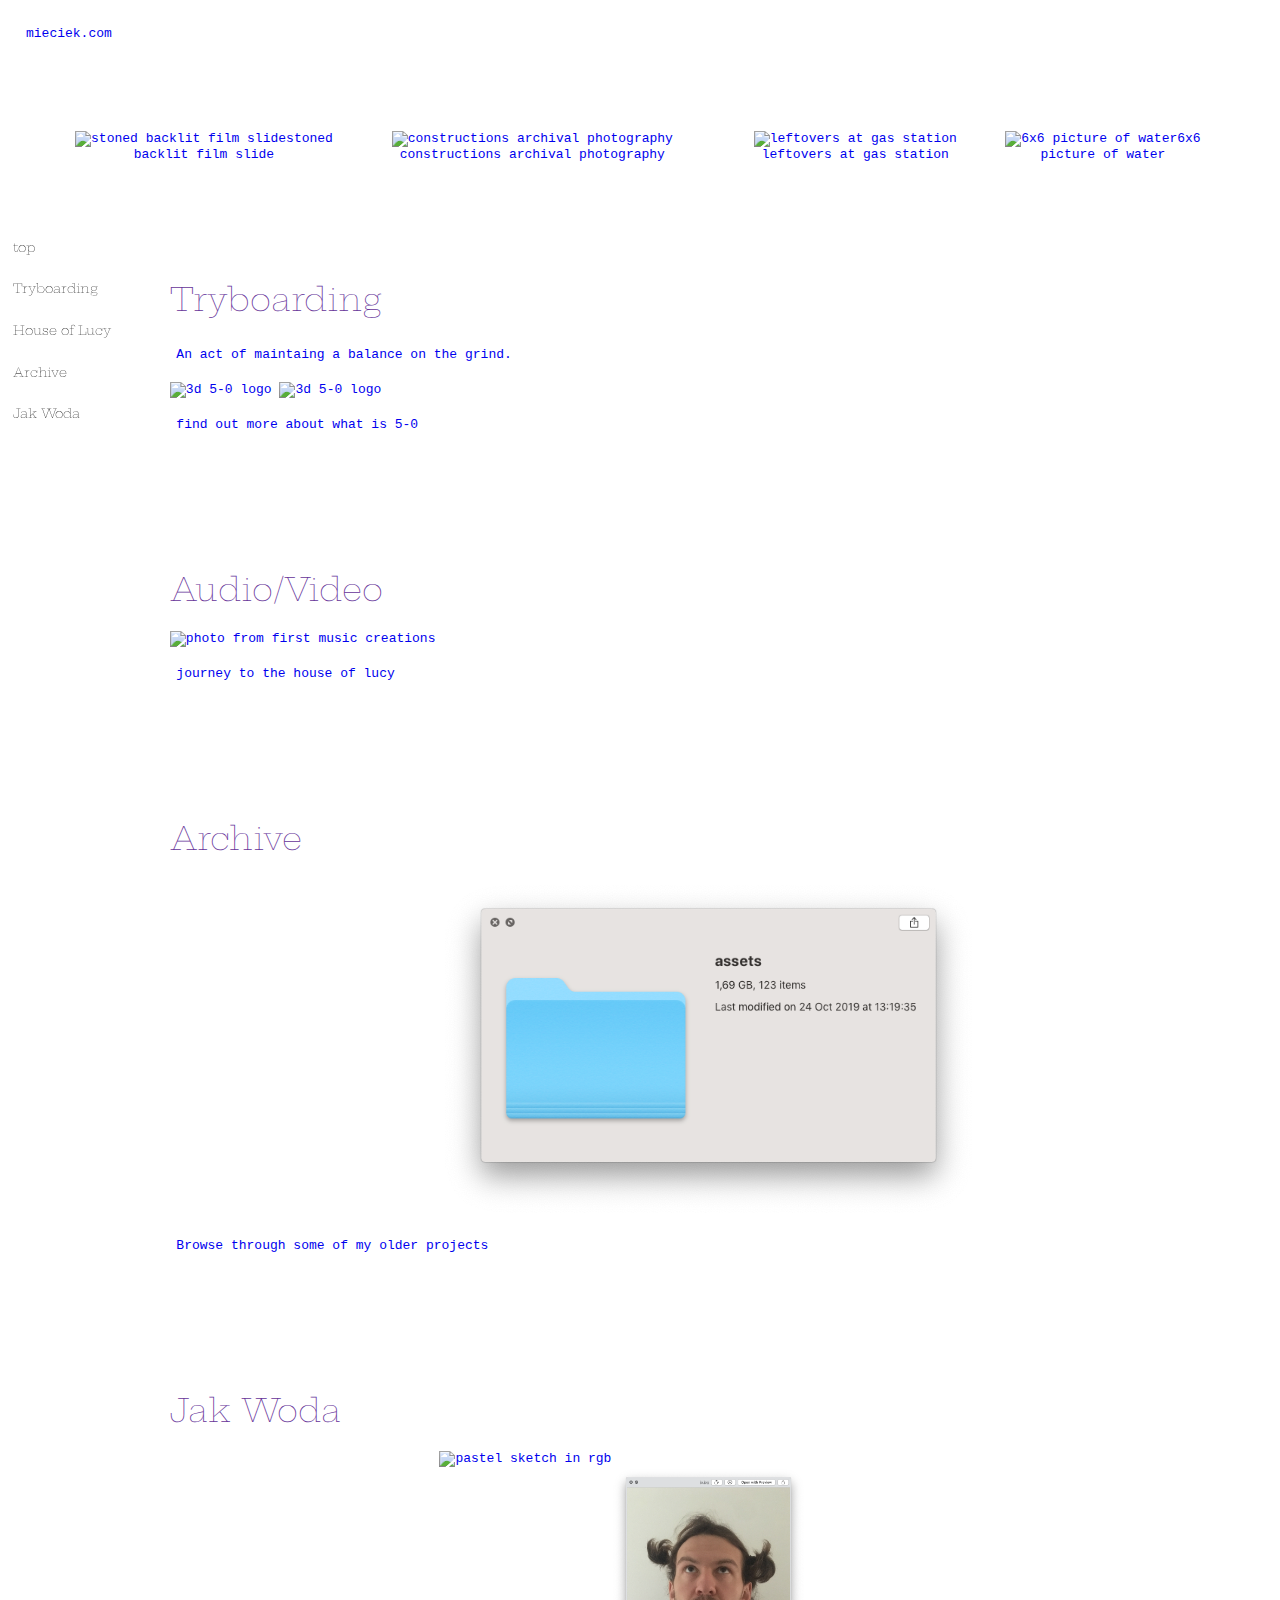
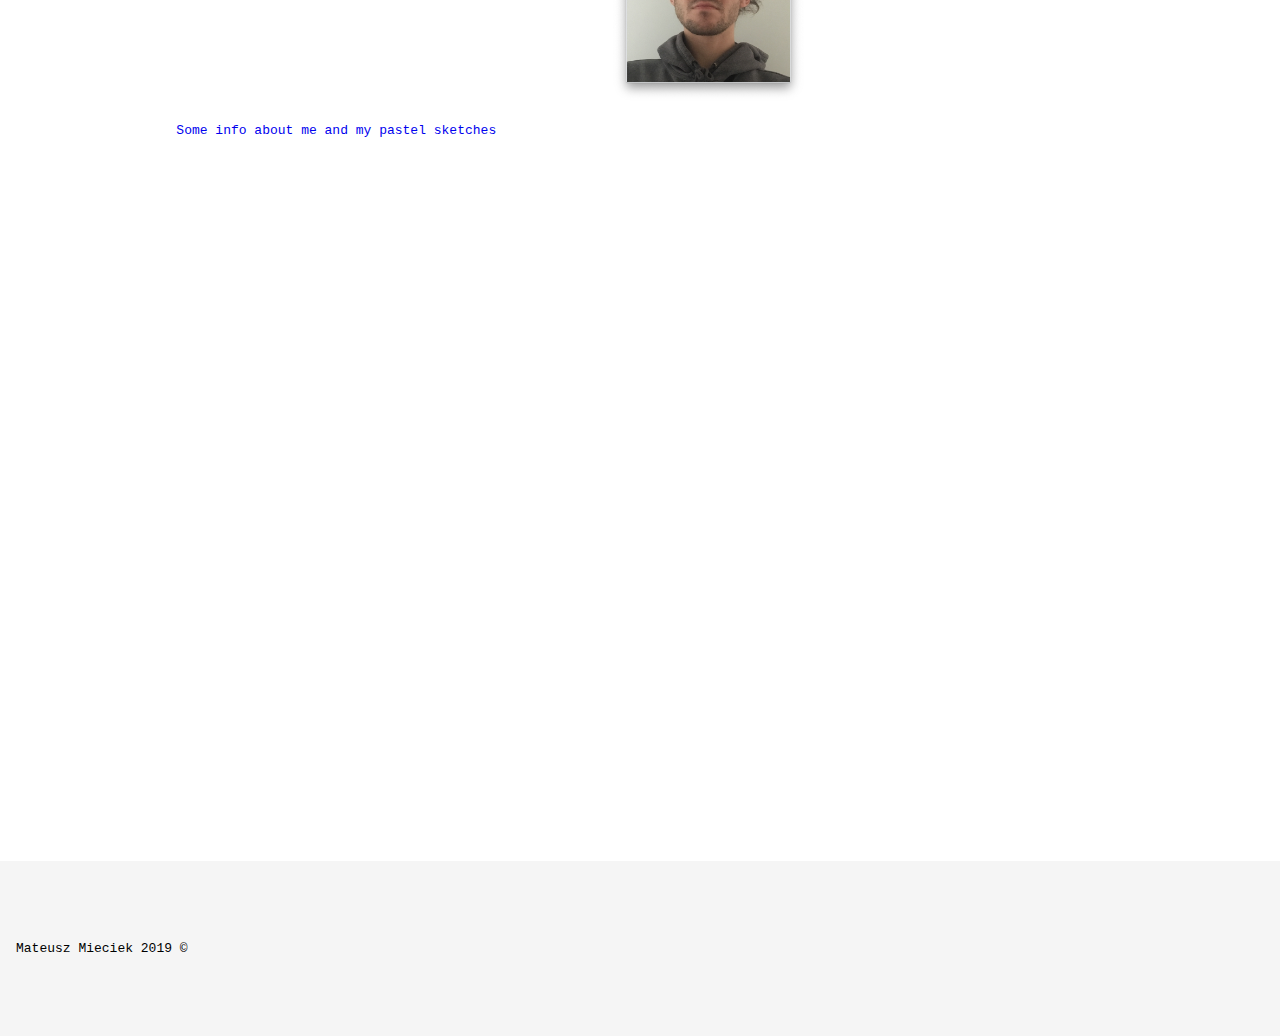
==== index.html @ d3d22880 "copy improved, testing carousel" ====
<!DOCTYPE html>
<html lang="en">
<head>
    <meta charset="UTF-8">
    <meta name="viewport" content="width=device-width, initial-scale=1.0">
    <meta http-equiv="X-UA-Compatible" content="ie=edge">
    <link rel="stylesheet" href="style.css">
    <link rel="stylesheet" href="archive.css">
    <link rel="stylesheet" href="https://use.typekit.net/wzc4ulb.css">
    <link rel="stylesheet" type="text/css" href="//cdn.jsdelivr.net/npm/slick-carousel@1.8.1/slick/slick.css"/>
    <script src="https://ajax.aspnetcdn.com/ajax/jQuery/jquery-3.4.1.min.js"></script>
   

    <title>Mateusz Mieciek Portfolio 2019</title>
</head>
<body>
    <a class="comeback" href="about.html">mieciek.com</a>
    <header id="section-0">
      <!--   <h1 id="welcometext">welcome to my portfolio website</h1> -->
        <div class="collageindex">
        <a href="#section-1"><img class="picture hidden" src="fajvoinpro.png" alt="stoned backlit film slide">stoned backlit film slide</a>
        <a href="#section-2"><img class="picture hidden" src="construct1.png" alt="constructions archival photography">constructions archival photography</a>
        <a href="#section-3"><img class="picture hidden" src="archive.png" alt="leftovers at gas station">leftovers at gas station</a>
        <a href="#section-4"><img class="picture hidden" src="water.png" alt=" 6x6 picture of water">6x6 picture of water</a>
       <!--  <a href="about.html"><img class="picture hidden" src="ja.png" alt="picture of me in pigtails"></a> -->

      </div>
              </header>
      
      <nav>
        <ul> 
          <li><a href="#section-0">top</a></li>
          <li><a href="#section-1">Tryboarding</a></li>
          <li><a href="#section-2">House of Lucy</a></li>
          <li><a href="#section-3">Archive</a></li>
          <li><a href="#section-4">Jak Woda</a></li>
          
        </ul>
      </nav>
      
      <main> <a href="tryboarding.html"><section id="section-1">
          <h1>Tryboarding</h1>
          <p>An act of maintaing a balance on the grind.</p>
          <img class="picture" src="stone.png" alt="3d 5-0 logo">
          <img class="picture hidden" src="fajvo.png" alt="3d 5-0 logo">
          
          <p>find out more about what is 5-0</p></a>
        
        </section>
        <a href="house.html">
        <section id="section-2">
          <h1>Audio/Video</h1>
          <img class="picture" src="constructape.png" alt="photo from first music creations">
  
          <p>journey to the house of lucy</p></a>
        </section>
        <a href="archive.html">
        <section id="section-3">
          <h1>Archive</h1>
          <img class="picture" src="archiveindex.png" alt="screenshot of my archive">
          <p>Browse through some of my older projects</p>
        </section>
      </a>
      <a href="about.html">
        <section id="section-4">
          <h1>Jak Woda</h1>
          <img class="picture" src="wodasketch.jpg" alt="pastel sketch in rgb">
          <img id="small" class="picture" src="ja.png" alt="photo of myself in pigtails">
          <p>Some info about me and my pastel sketches</p>
        </section>
      </a>
      </main>
      
      <footer>
          Mateusz Mieciek 2019 &copy;
      </footer>    
      <script type="text/javascript" src="//cdn.jsdelivr.net/npm/slick-carousel@1.8.1/slick/slick.min.js"></script>
      
      <script src="script.js"></script>

</body>
</html>
---- style.css ----
@import url('https://fonts.googleapis.com/css2?family=Hepta+Slab:wght@1..900&display=swap');
@import url('https://fonts.googleapis.com/css2?family=Crimson+Pro:ital,wght@0,200..900;1,200..900&display=swap');
@import url("https://use.typekit.net/wzc4ulb.css");

html {
    scroll-behavior: smooth;
  }
  body {
    margin: 0;
    display: grid;
    grid-template-columns: min-content 1fr;
   font-family: monospace;

    /* this breaks position sticky in Firefox */
    /* overflow-x: hidden; */
  }
  a{text-decoration: none;}
  
  header {
    grid-column:1/3;
    
    color:rebeccapurple;
    padding: 4rem;
    text-align: center;

  }
  nav {
    white-space: nowrap;
    /*background: wheat;*/

  }
  nav ul {
    list-style: none;
    margin: 0;
    padding: 0;
    color:black;
  }
  section{
  
  display: flex;
  flex-direction: column;
  align-content: flex-end;
}
  /* Only stick if you can fit */
  @media (min-height: 300px) {
    nav ul {
      position: sticky;
      top: 0;

    }
  }
  nav ul li a {
    display: block;
    padding: 1em 1em;
    text-decoration: none;
    font-family: "Hepta Slab", serif;
    font-weight: 200;
    font-size: .8em;
    color:black;
  }
  nav ul li a.current {
    background: rebeccapurple;
    font-weight: 400;
    color:white;
   
  }
  main {
    padding-bottom: 40rem;
  }
  section {
    padding: 2rem;
    margin: 0 0 2rem 0;
    
  }

  footer {
    grid-column: 1 / 3;
    background: whitesmoke;
    padding: 5rem 1rem;
  }
  h1 {
    color:rebeccapurple;
   font-family: "Hepta Slab", serif;
    
    font-size: 2em;
    transition:ease-in-out 1s;
    font-weight: 200;
text-align: left;
  }
  h1:hover{
    transition:ease-in-out 1s;
     font-weight: 800;
  }
p{
  padding: .5em;
}
.picture{

align-self: center;
width: 50%;
height: auto;
}
.hidden{
transition: ease-in-out .5s;


}
.hidden:hover{
  opacity:0;



}
/* .hidden:hover{
  background-image: url("fajvo2.png");
  background-size: auto;
  
} */
.collageindex {
 
  display: flex;
  flex-wrap: nowrap;
  color:black;
}
 
  
    #welcometext{

padding: 1em;
    position: absolute;
    left:5%;
    top:5%;
      }
 #welcometext:hover{

transform: rotate(2deg);
font-size: .8em;

  }
  .comeback{
margin:2em;
text-align: left;
  }

    img#small.picture{
      width: 15em;
     }
  @media (max-width: 600px) {
    nav{
     display: none;
    }
    body{
      display:block;
    }
    main{
  grid-column: 1/3;
    }
 
    .picture{
      width:100%;
    }
  
    nav{
      display: none;
    }
  }
  .slick-slide{
    color:black;
    text-align: center;
  
   
  }


  
.sketches{
  grid-column: 2;
}
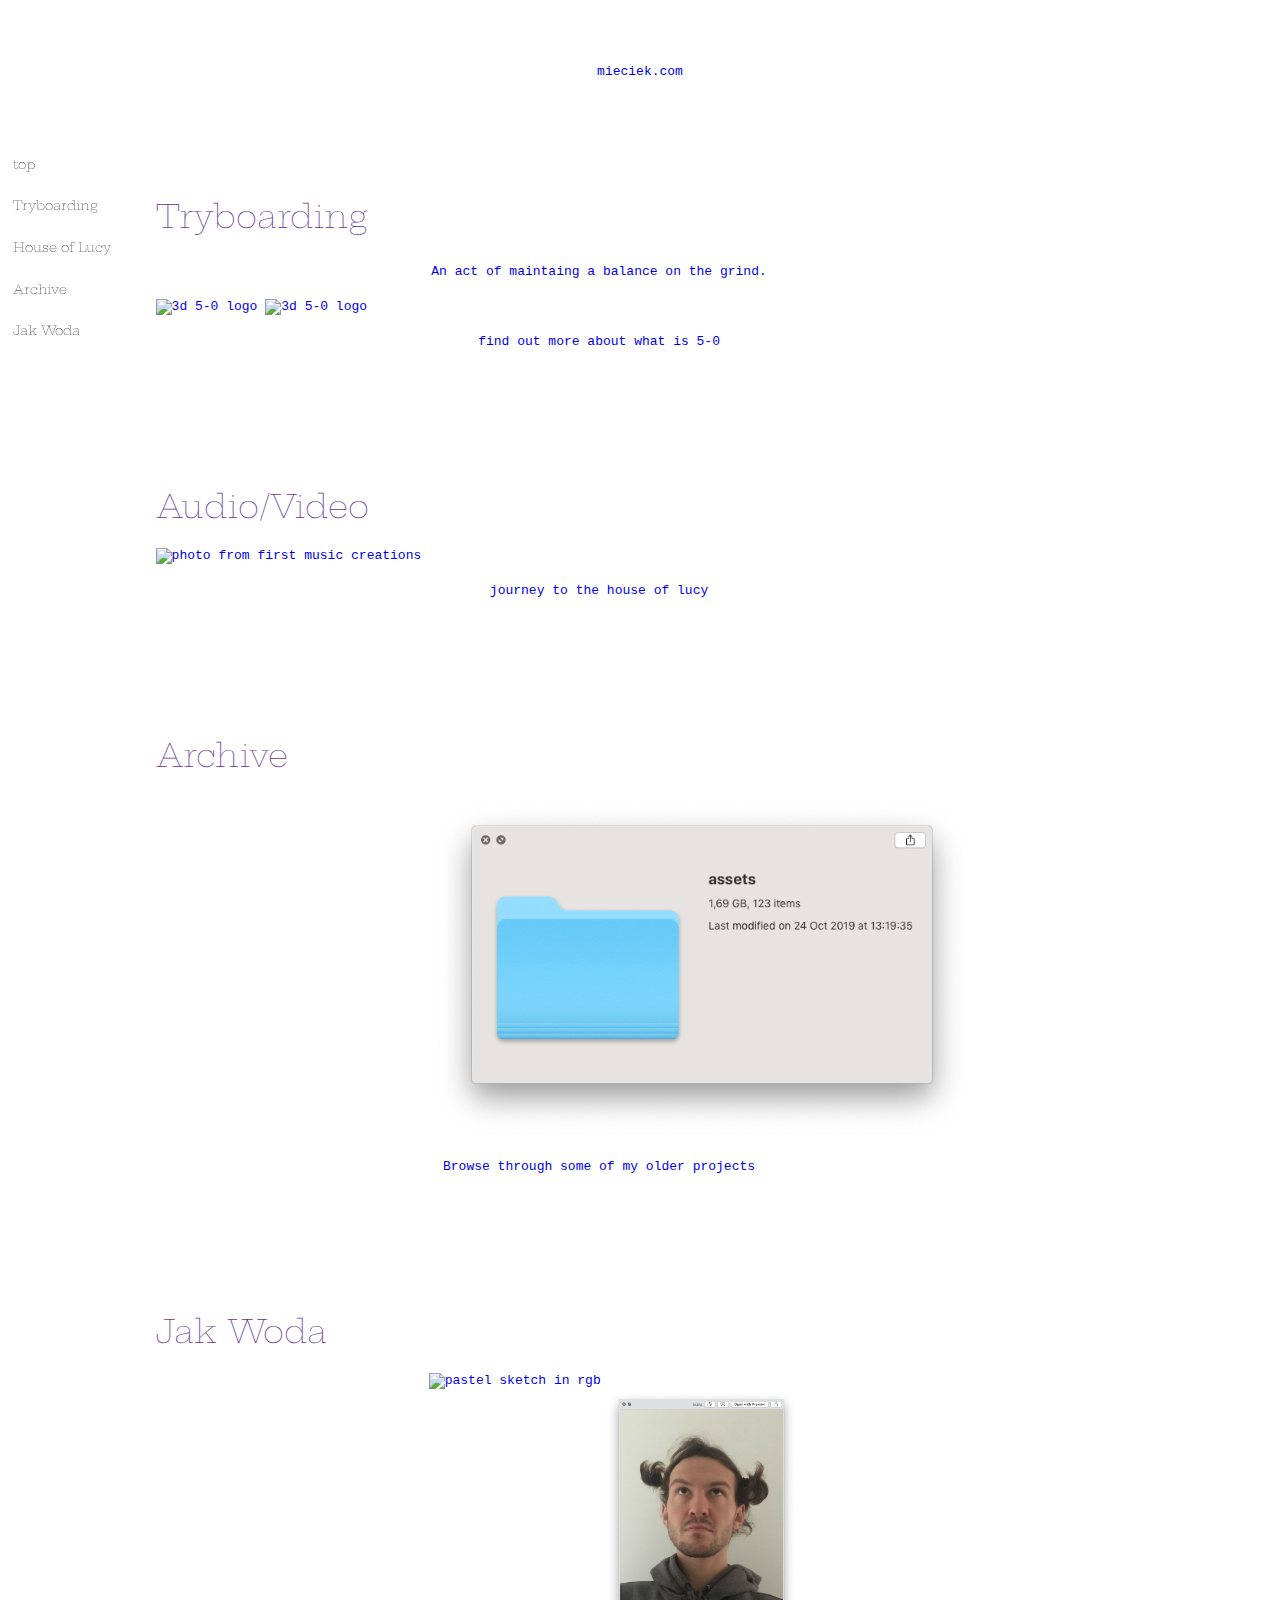
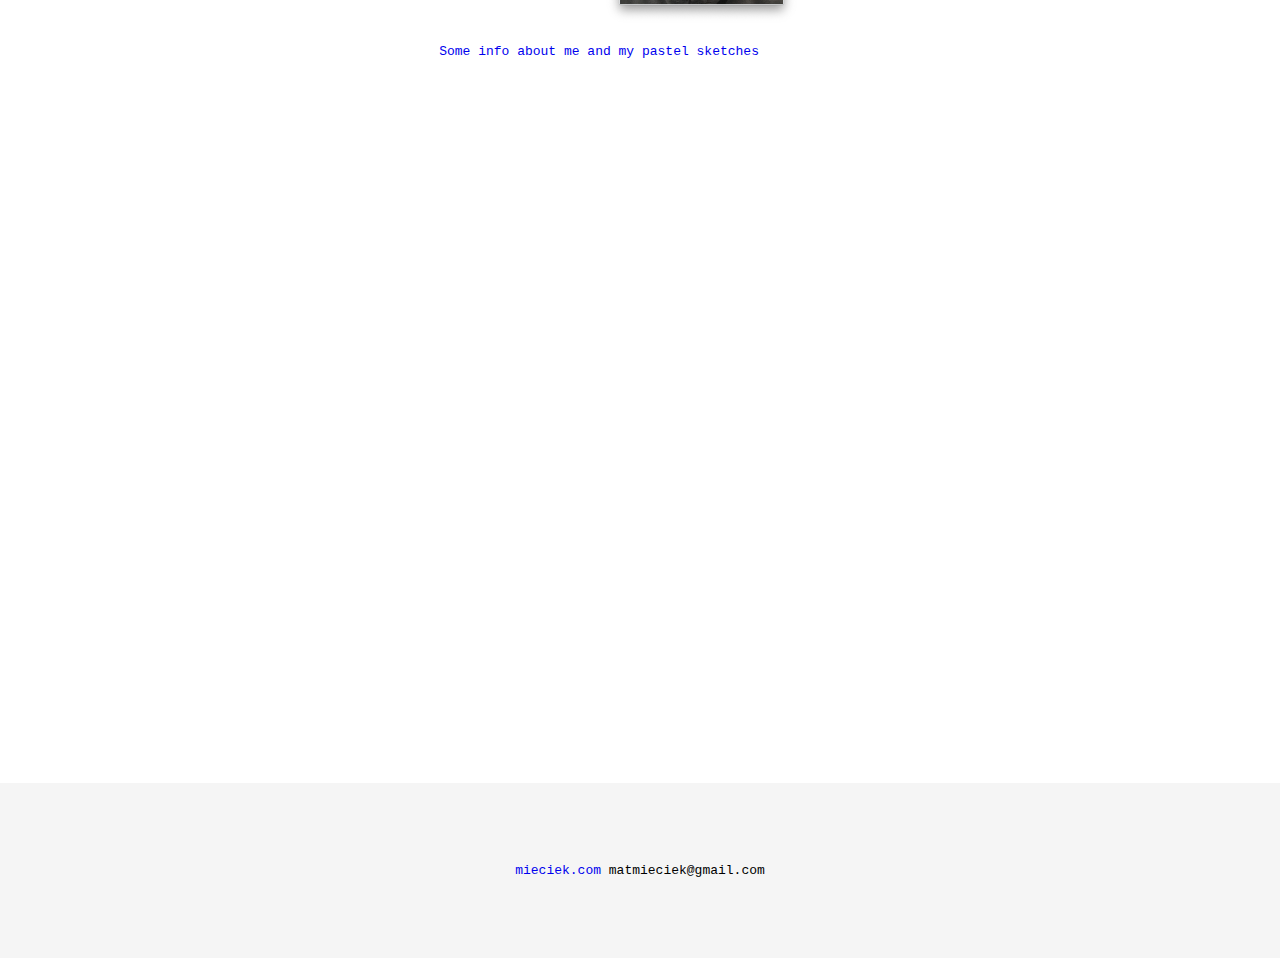
==== commit 6a4bcd84: "favicons added" ====
--- a/index.html
+++ b/index.html
@@ -7,26 +7,34 @@
     <link rel="stylesheet" href="style.css">
     <link rel="stylesheet" href="archive.css">
     <link rel="stylesheet" href="https://use.typekit.net/wzc4ulb.css">
-    <link rel="stylesheet" type="text/css" href="//cdn.jsdelivr.net/npm/slick-carousel@1.8.1/slick/slick.css"/>
-    <script src="https://ajax.aspnetcdn.com/ajax/jQuery/jquery-3.4.1.min.js"></script>
+   
+<link rel="shortcut icon" href="mm.png" type="image/x-icon">
+<link rel="icon" href="mm.png" type="image/x-icon">
+
    
 
     <title>Mateusz Mieciek Portfolio 2019</title>
 </head>
 <body>
-    <a class="comeback" href="about.html">mieciek.com</a>
-    <header id="section-0">
-      <!--   <h1 id="welcometext">welcome to my portfolio website</h1> -->
+   
+      <!--    <header id="section-0">
+    
         <div class="collageindex">
         <a href="#section-1"><img class="picture hidden" src="fajvoinpro.png" alt="stoned backlit film slide">stoned backlit film slide</a>
         <a href="#section-2"><img class="picture hidden" src="construct1.png" alt="constructions archival photography">constructions archival photography</a>
         <a href="#section-3"><img class="picture hidden" src="archive.png" alt="leftovers at gas station">leftovers at gas station</a>
         <a href="#section-4"><img class="picture hidden" src="water.png" alt=" 6x6 picture of water">6x6 picture of water</a>
-       <!--  <a href="about.html"><img class="picture hidden" src="ja.png" alt="picture of me in pigtails"></a> -->
+   <a href="about.html"><img class="picture hidden" src="ja.png" alt="picture of me in pigtails"></a>
 
       </div>
               </header>
-      
+
+
+       -->
+       <header id="section-0" >
+          <a class="comeback" href="about.html">mieciek.com</a>
+       
+       </header>
       <nav>
         <ul> 
           <li><a href="#section-0">top</a></li>
@@ -72,9 +80,10 @@
       </main>
       
       <footer>
-          Mateusz Mieciek 2019 &copy;
+          <a class="top" href="index.html">mieciek.com</a>
+          matmieciek@gmail.com
       </footer>    
-      <script type="text/javascript" src="//cdn.jsdelivr.net/npm/slick-carousel@1.8.1/slick/slick.min.js"></script>
+
       
       <script src="script.js"></script>
 
--- a/style.css
+++ b/style.css
@@ -4,6 +4,9 @@
 
 html {
     scroll-behavior: smooth;
+    margin:0;
+    padding:0;
+    box-sizing: border-box;
   }
   body {
     margin: 0;
@@ -77,6 +80,7 @@
     grid-column: 1 / 3;
     background: whitesmoke;
     padding: 5rem 1rem;
+    text-align: center;
   }
   h1 {
     color:rebeccapurple;
@@ -88,11 +92,13 @@
 text-align: left;
   }
   h1:hover{
-    transition:ease-in-out 1s;
-     font-weight: 800;
+    transition:ease-out 0.5s;
+     font-weight: 600;
   }
 p{
   padding: .5em;
+  width:80%;
+  text-align: center;
 }
 .picture{
 
@@ -145,7 +151,7 @@
     img#small.picture{
       width: 15em;
      }
-  @media (max-width: 600px) {
+  @media (max-width: 768px) {
     nav{
      display: none;
     }
@@ -157,22 +163,17 @@
     }
  
     .picture{
-      width:100%;
-    }
-  
-    nav{
-      display: none;
+      width:80%;
+      height:auto;
     }
   }
   .slick-slide{
     color:black;
-    text-align: center;
-  
-   
+    text-align: center; 
   }
 
 
-  
+ 
 .sketches{
   grid-column: 2;
 }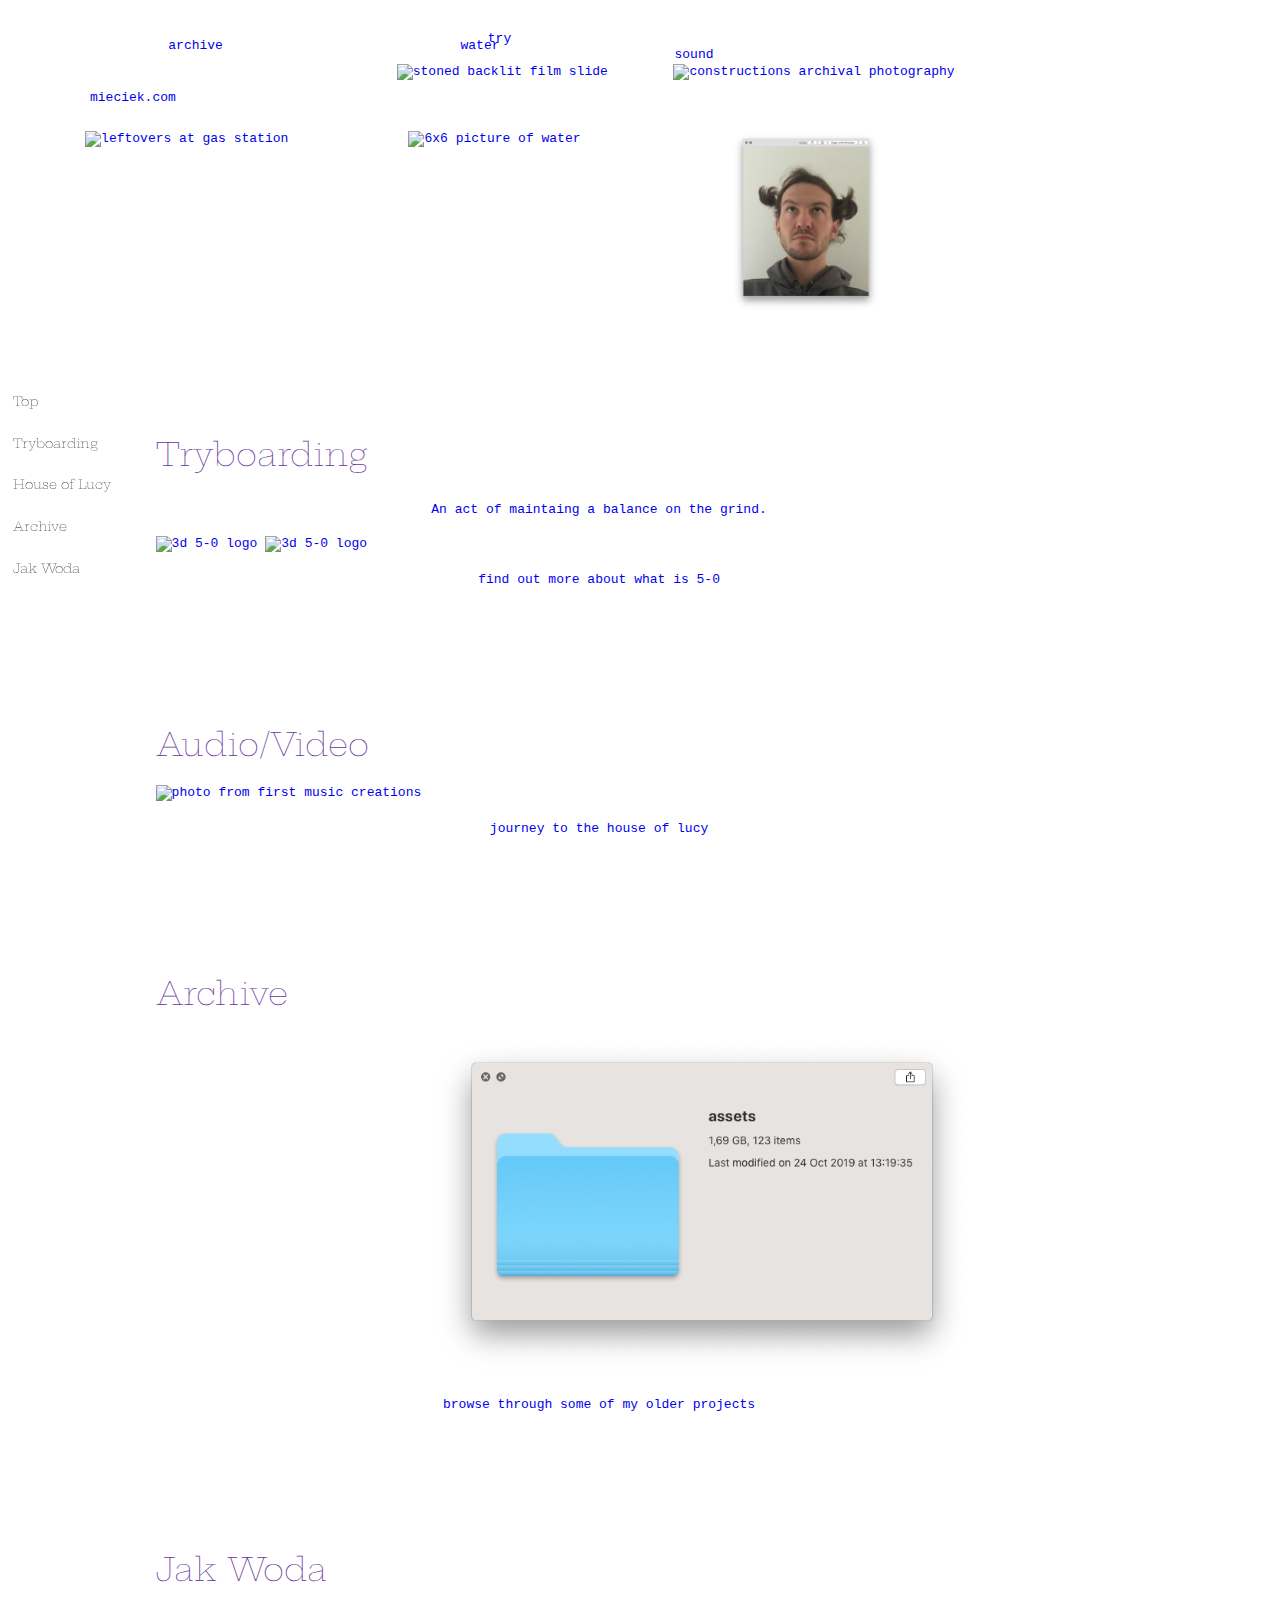
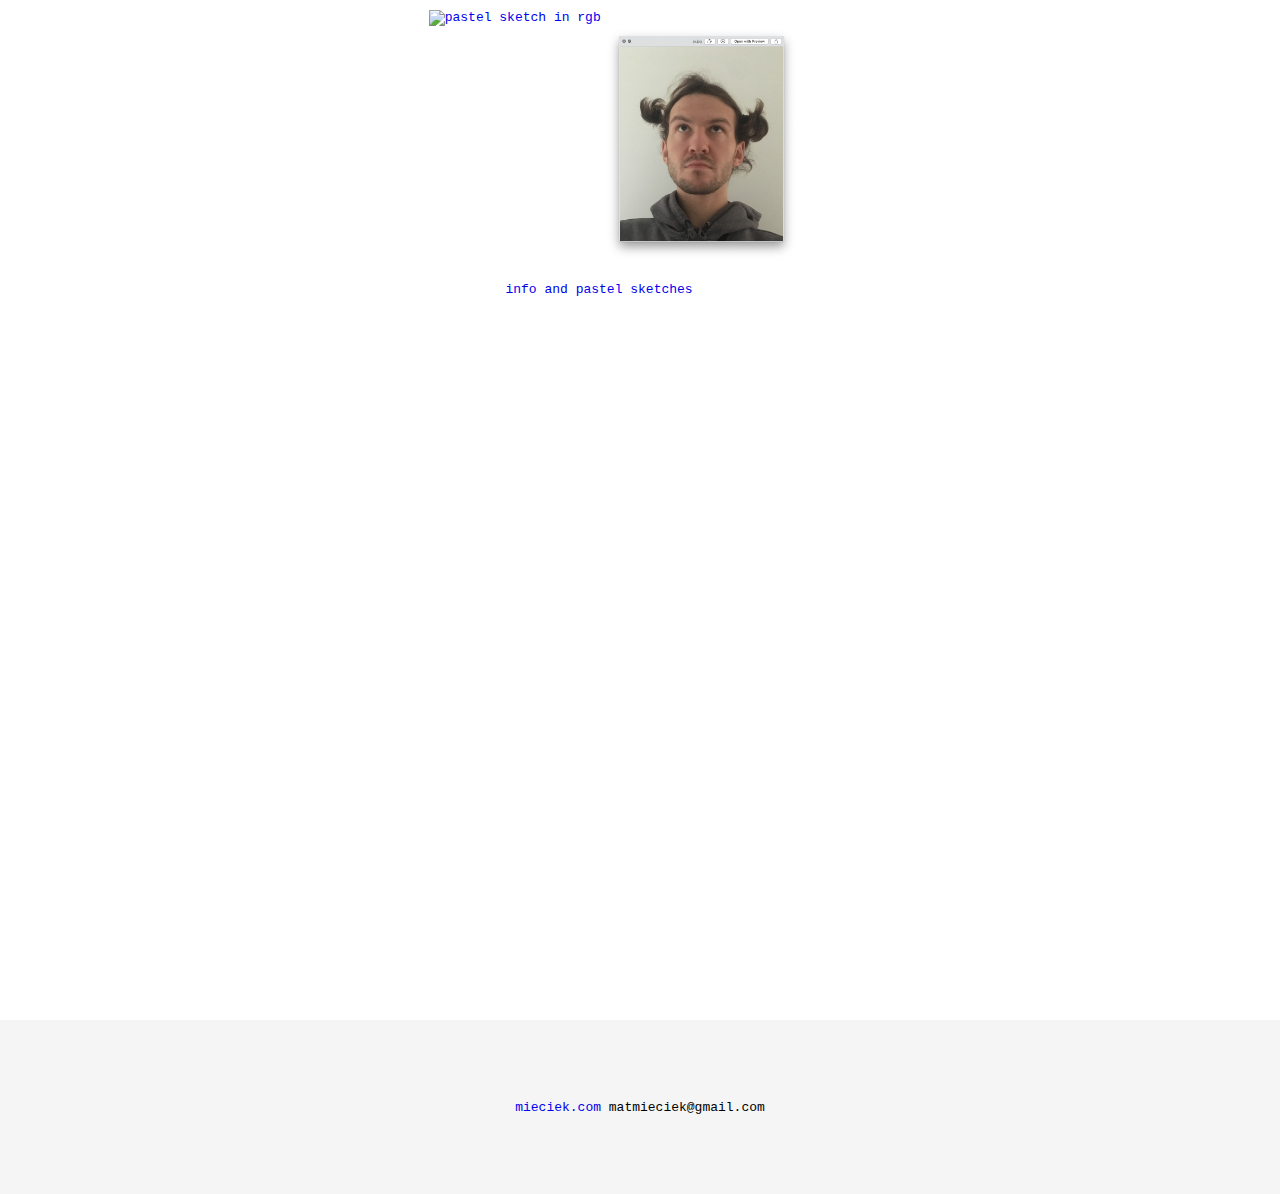
==== commit 82e6a9b6: "minor fixes in typo and responsivnness" ====
--- a/index.html
+++ b/index.html
@@ -17,27 +17,25 @@
 </head>
 <body>
    
-      <!--    <header id="section-0">
+        <header id="section-0">
     
         <div class="collageindex">
-        <a href="#section-1"><img class="picture hidden" src="fajvoinpro.png" alt="stoned backlit film slide">stoned backlit film slide</a>
-        <a href="#section-2"><img class="picture hidden" src="construct1.png" alt="constructions archival photography">constructions archival photography</a>
-        <a href="#section-3"><img class="picture hidden" src="archive.png" alt="leftovers at gas station">leftovers at gas station</a>
-        <a href="#section-4"><img class="picture hidden" src="water.png" alt=" 6x6 picture of water">6x6 picture of water</a>
-   <a href="about.html"><img class="picture hidden" src="ja.png" alt="picture of me in pigtails"></a>
+            <a class="comeback" href="about.html">mieciek.com</a>
+        <a href="#section-1"><img class="picture hidden" src="fajvoinpro.png" alt="stoned backlit film slide"><span>try</span></a>
+        <a href="#section-2"><img class="picture hidden" src="construct1.png" alt="constructions archival photography"><span>sound</span></a>
+        <a href="#section-3"><img class="picture hidden" src="archive.png" alt="leftovers at gas station"><span>archive</span></a>
+        <a href="#section-4"><img class="picture hidden" src="water.png" alt=" 6x6 picture of water"><span>water</span></a>
+   <a href="about.html"><img class="picture hidden" src="ja.png" alt="picture of me in pigtails"><span>me</span></a>
 
       </div>
               </header>
 
 
-       -->
-       <header id="section-0" >
-          <a class="comeback" href="about.html">mieciek.com</a>
-       
-       </header>
+      
+
       <nav>
         <ul> 
-          <li><a href="#section-0">top</a></li>
+          <li><a href="#section-0">Top</a></li>
           <li><a href="#section-1">Tryboarding</a></li>
           <li><a href="#section-2">House of Lucy</a></li>
           <li><a href="#section-3">Archive</a></li>
@@ -58,6 +56,7 @@
         <a href="house.html">
         <section id="section-2">
           <h1>Audio/Video</h1>
+        
           <img class="picture" src="constructape.png" alt="photo from first music creations">
   
           <p>journey to the house of lucy</p></a>
@@ -66,7 +65,7 @@
         <section id="section-3">
           <h1>Archive</h1>
           <img class="picture" src="archiveindex.png" alt="screenshot of my archive">
-          <p>Browse through some of my older projects</p>
+          <p>browse through some of my older projects</p>
         </section>
       </a>
       <a href="about.html">
@@ -74,7 +73,7 @@
           <h1>Jak Woda</h1>
           <img class="picture" src="wodasketch.jpg" alt="pastel sketch in rgb">
           <img id="small" class="picture" src="ja.png" alt="photo of myself in pigtails">
-          <p>Some info about me and my pastel sketches</p>
+          <p>info and pastel sketches</p>
         </section>
       </a>
       </main>
--- a/style.css
+++ b/style.css
@@ -107,6 +107,7 @@
 height: auto;
 }
 .hidden{
+  opacity:100;
 transition: ease-in-out .5s;
 
 
@@ -117,6 +118,7 @@
 
 
 }
+
 /* .hidden:hover{
   background-image: url("fajvo2.png");
   background-size: auto;
@@ -124,12 +126,19 @@
 } */
 .collageindex {
  
-  display: flex;
-  flex-wrap: nowrap;
+  display:grid;
+  grid-template-columns: repeat(auto-fit,minmax(100px,300px));
   color:black;
 }
+.collageindex span {
  
-  
+  position: relative;
+top: -50%;
+left: -40%;
+z-index:-20 ;
+pointer-events: none;
+}
+
     #welcometext{
 
 padding: 1em;
@@ -153,7 +162,10 @@
      }
   @media (max-width: 768px) {
     nav{
-     display: none;
+      position: sticky;
+      position: -webkit-sticky;
+      top: 0;
+      z-index: -10;
     }
     body{
       display:block;
